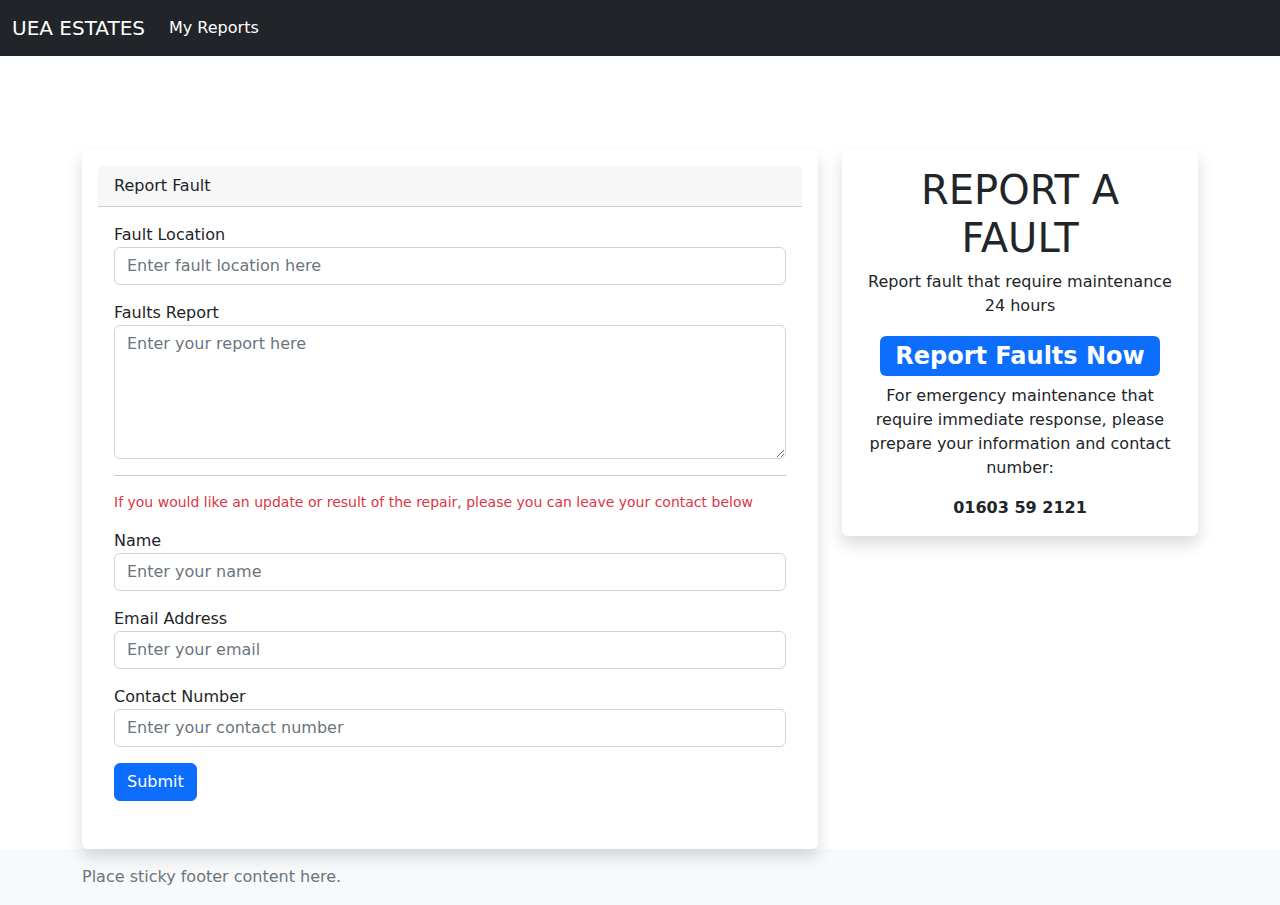
==== index.html @ cb2f6d5e "Move Folder" ====
<!doctype html>
<html lang="en" class="h-100">
  <head>
    <meta charset="utf-8">
    <meta name="viewport" content="width=device-width, initial-scale=1">
    <meta name="description" content="">
    <meta name="author" content="Mark Otto, Jacob Thornton, and Bootstrap contributors">
    <meta name="generator" content="Hugo 0.104.2">
    <title>Sticky Footer Navbar Template · Bootstrap v5.2</title>

    <link rel="canonical" href="https://getbootstrap.com/docs/5.2/examples/sticky-footer-navbar/">

    

    

<link href="assets/bootstrap/css/bootstrap.min.css" rel="stylesheet">

    <!-- Favicons -->
<link rel="apple-touch-icon" href="/docs/5.2/assets/img/favicons/apple-touch-icon.png" sizes="180x180">
<link rel="icon" href="/docs/5.2/assets/img/favicons/favicon-32x32.png" sizes="32x32" type="image/png">
<link rel="icon" href="/docs/5.2/assets/img/favicons/favicon-16x16.png" sizes="16x16" type="image/png">
<link rel="manifest" href="/docs/5.2/assets/img/favicons/manifest.json">
<link rel="stylesheet" href="assets/style.css" color="#712cf9">
<link rel="icon" href="/docs/5.2/assets/img/favicons/favicon.ico">
<meta name="theme-color" content="#712cf9">


    <style>
      .bd-placeholder-img {
        font-size: 1.125rem;
        text-anchor: middle;
        -webkit-user-select: none;
        -moz-user-select: none;
        user-select: none;
      }

      @media (min-width: 768px) {
        .bd-placeholder-img-lg {
          font-size: 3.5rem;
        }
      }

      .b-example-divider {
        height: 3rem;
        background-color: rgba(0, 0, 0, .1);
        border: solid rgba(0, 0, 0, .15);
        border-width: 1px 0;
        box-shadow: inset 0 .5em 1.5em rgba(0, 0, 0, .1), inset 0 .125em .5em rgba(0, 0, 0, .15);
      }

      .b-example-vr {
        flex-shrink: 0;
        width: 1.5rem;
        height: 100vh;
      }

      .bi {
        vertical-align: -.125em;
        fill: currentColor;
      }

      .nav-scroller {
        position: relative;
        z-index: 2;
        height: 2.75rem;
        overflow-y: hidden;
      }

      .nav-scroller .nav {
        display: flex;
        flex-wrap: nowrap;
        padding-bottom: 1rem;
        margin-top: -1px;
        overflow-x: auto;
        text-align: center;
        white-space: nowrap;
        -webkit-overflow-scrolling: touch;
      }
    </style>

    
    <!-- Custom styles for this template -->
    <link href="sticky-footer-navbar.css" rel="stylesheet">
  </head>
  <body class="d-flex flex-column h-100">
    
<header>
  <!-- Fixed navbar -->
  <nav class="navbar navbar-expand-md navbar-dark fixed-top bg-dark">
    <div class="container-fluid">
      <a class="navbar-brand" href="#">UEA ESTATES</a>
      <button class="navbar-toggler" type="button" data-bs-toggle="collapse" data-bs-target="#navbarCollapse" aria-controls="navbarCollapse" aria-expanded="false" aria-label="Toggle navigation">
        <span class="navbar-toggler-icon"></span>
      </button>
      <div class="collapse navbar-collapse" id="navbarCollapse">
        <ul class="navbar-nav me-auto mb-2 mb-md-0">
          <li class="nav-item">
            <a class="nav-link active" aria-current="page" href="#">My Reports</a>
          </li>
          
        </ul>
        
      </div>
    </div>
  </nav>
</header>

<!-- Begin page content -->
<main class="flex-shrink-0">
  <div class="container more-margin">
    <div class="row">
        <div class="col-md-8">
            <div class="card card-body border-0 shadow">
                <div class="card-header">Report Fault</div>
                <div class="card-body">
                    <form action="" method="post">
                        <div class="form-group mb-3">
                            <label for="id_fault_location">Fault Location</label>
                            <input required type="text" name="fault_location" id="id_fault_location" placeholder="Enter fault location here" class="form-control">
                        </div>
                        <div class="form-group mb-3">
                            <label for="id_faults_report">Faults Report</label>
                            <textarea required name="fault_report" id="id_faults_report" cols="30" rows="5" class="form-control" placeholder="Enter your report here"></textarea>
                        </div>
                        <hr>
                        <p class="text-danger small">If you would like an update or result of the repair, please you can leave your contact below</p>
                        <div class="form-group mb-3">
                            <label for="id_name">Name</label>
                            <input type="text" name="name" id="id_name" placeholder="Enter your name" class="form-control">
                        </div>
                        <div class="form-group mb-3">
                            <label for="id_email">Email Address</label>
                            <input type="email" name="email" id="id_email" placeholder="Enter your email" class="form-control">
                        </div>
                        <div class="form-group mb-3">
                            <label for="id_contact">Contact Number</label>
                            <input type="text" name="name" id="id_contact" placeholder="Enter your contact number" class="form-control">
                        </div>
    
                        <div class="form-group mb-3">
                            <button type="submit" class="btn btn-primary">Submit</button>
                        </div>
                    </form>
                </div>
            </div>
        </div>
        <div class="col-md-4">
            <div class="card card-body border-0 shadow text-center">
                <h1 class="text-center">REPORT A FAULT</h1>
                <p>Report fault that require maintenance 24 hours</p>
                <h2><span class="badge bg-primary">Report Faults Now</span></h2>
                <p>For emergency maintenance that require immediate response, please prepare your information and contact number:</p>
                <strong>01603 59 2121</strong>
            </div>
        </div>
    </div>
  </div>
</main>

<footer class="footer mt-auto py-3 bg-light">
  <div class="container">
    <span class="text-muted">Place sticky footer content here.</span>
  </div>
</footer>


    <script src="assets/bootstrap/js/bootstrap.bundle.min.js"></script>

      
  </body>
</html>
---- assets/style.css ----
.more-margin {
    margin-top: 150px;
}
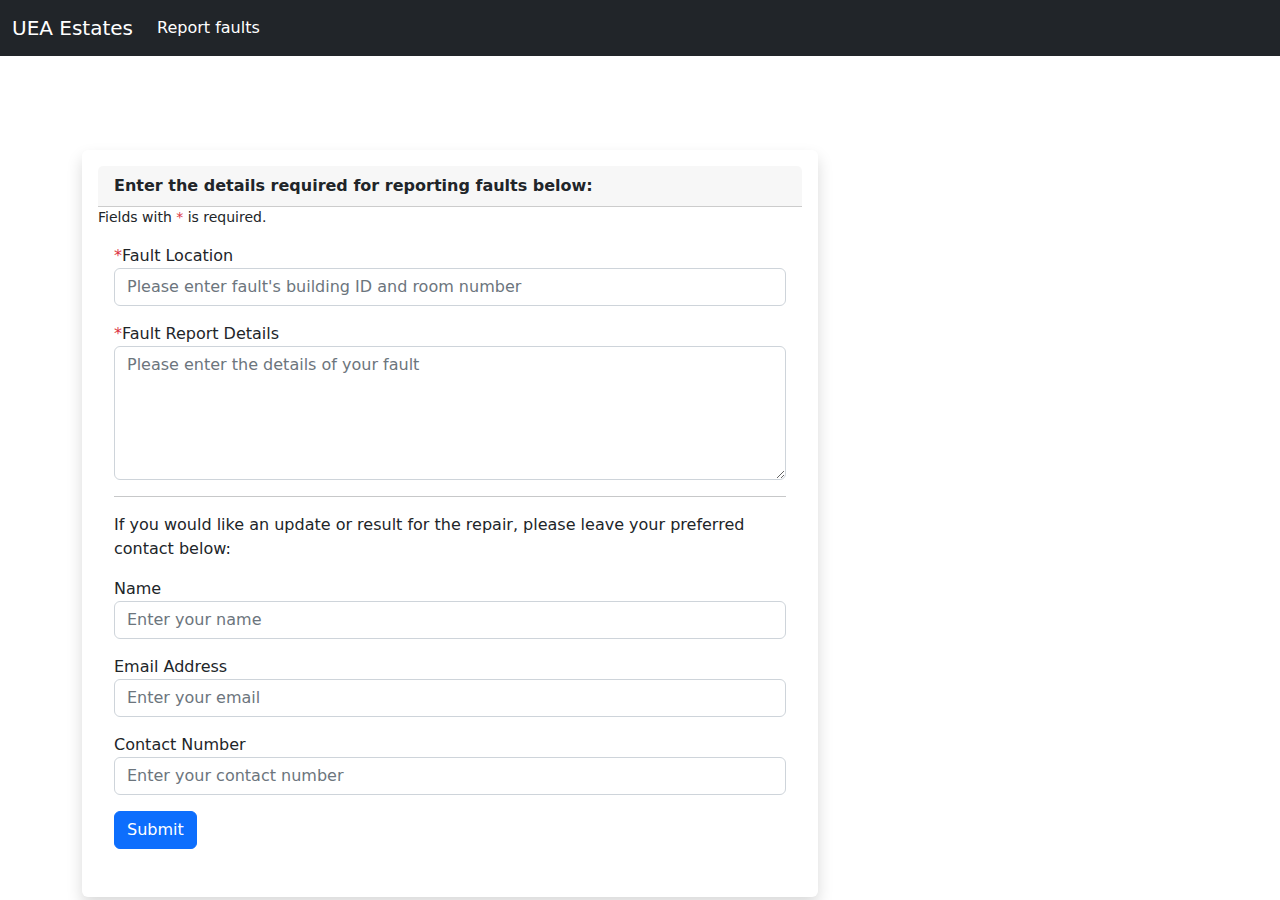
==== commit f6ec653b: "linked buttons between userReportFaults pages, modified content" ====
--- a/index.html
+++ b/index.html
@@ -1,152 +1,164 @@
-
 <!doctype html>
 <html lang="en" class="h-100">
-  <head>
-    <meta charset="utf-8">
-    <meta name="viewport" content="width=device-width, initial-scale=1">
-    <meta name="description" content="">
-    <meta name="author" content="Mark Otto, Jacob Thornton, and Bootstrap contributors">
-    <meta name="generator" content="Hugo 0.104.2">
-    <title>Sticky Footer Navbar Template · Bootstrap v5.2</title>
 
-    <link rel="canonical" href="https://getbootstrap.com/docs/5.2/examples/sticky-footer-navbar/">
+<head>
+  <meta charset="utf-8">
+  <meta name="viewport" content="width=device-width, initial-scale=1">
+  <meta name="description" content="">
+  <meta name="author" content="Mark Otto, Jacob Thornton, and Bootstrap contributors">
+  <meta name="generator" content="Hugo 0.104.2">
+  <title>Sticky Footer Navbar Template · Bootstrap v5.2</title>
 
-    
-
-    
-
-<link href="assets/bootstrap/css/bootstrap.min.css" rel="stylesheet">
-
-    <!-- Favicons -->
-<link rel="apple-touch-icon" href="/docs/5.2/assets/img/favicons/apple-touch-icon.png" sizes="180x180">
-<link rel="icon" href="/docs/5.2/assets/img/favicons/favicon-32x32.png" sizes="32x32" type="image/png">
-<link rel="icon" href="/docs/5.2/assets/img/favicons/favicon-16x16.png" sizes="16x16" type="image/png">
-<link rel="manifest" href="/docs/5.2/assets/img/favicons/manifest.json">
-<link rel="stylesheet" href="assets/style.css" color="#712cf9">
-<link rel="icon" href="/docs/5.2/assets/img/favicons/favicon.ico">
-<meta name="theme-color" content="#712cf9">
+  <link rel="canonical" href="https://getbootstrap.com/docs/5.2/examples/sticky-footer-navbar/">
 
 
-    <style>
-      .bd-placeholder-img {
-        font-size: 1.125rem;
-        text-anchor: middle;
-        -webkit-user-select: none;
-        -moz-user-select: none;
-        user-select: none;
+
+
+
+  <link href="assets/bootstrap/css/bootstrap.min.css" rel="stylesheet">
+
+  <!-- Favicons -->
+  <link rel="apple-touch-icon" href="/docs/5.2/assets/img/favicons/apple-touch-icon.png" sizes="180x180">
+  <link rel="icon" href="/docs/5.2/assets/img/favicons/favicon-32x32.png" sizes="32x32" type="image/png">
+  <link rel="icon" href="/docs/5.2/assets/img/favicons/favicon-16x16.png" sizes="16x16" type="image/png">
+  <link rel="manifest" href="/docs/5.2/assets/img/favicons/manifest.json">
+  <link rel="stylesheet" href="assets/style.css" color="#712cf9">
+  <link rel="icon" href="/docs/5.2/assets/img/favicons/favicon.ico">
+  <meta name="theme-color" content="#712cf9">
+
+
+  <style>
+    .bd-placeholder-img {
+      font-size: 1.125rem;
+      text-anchor: middle;
+      -webkit-user-select: none;
+      -moz-user-select: none;
+      user-select: none;
+    }
+
+    @media (min-width: 768px) {
+      .bd-placeholder-img-lg {
+        font-size: 3.5rem;
       }
+    }
 
-      @media (min-width: 768px) {
-        .bd-placeholder-img-lg {
-          font-size: 3.5rem;
-        }
-      }
+    .b-example-divider {
+      height: 3rem;
+      background-color: rgba(0, 0, 0, .1);
+      border: solid rgba(0, 0, 0, .15);
+      border-width: 1px 0;
+      box-shadow: inset 0 .5em 1.5em rgba(0, 0, 0, .1), inset 0 .125em .5em rgba(0, 0, 0, .15);
+    }
 
-      .b-example-divider {
-        height: 3rem;
-        background-color: rgba(0, 0, 0, .1);
-        border: solid rgba(0, 0, 0, .15);
-        border-width: 1px 0;
-        box-shadow: inset 0 .5em 1.5em rgba(0, 0, 0, .1), inset 0 .125em .5em rgba(0, 0, 0, .15);
-      }
+    .b-example-vr {
+      flex-shrink: 0;
+      width: 1.5rem;
+      height: 100vh;
+    }
 
-      .b-example-vr {
-        flex-shrink: 0;
-        width: 1.5rem;
-        height: 100vh;
-      }
+    .bi {
+      vertical-align: -.125em;
+      fill: currentColor;
+    }
 
-      .bi {
-        vertical-align: -.125em;
-        fill: currentColor;
-      }
+    .nav-scroller {
+      position: relative;
+      z-index: 2;
+      height: 2.75rem;
+      overflow-y: hidden;
+    }
 
-      .nav-scroller {
-        position: relative;
-        z-index: 2;
-        height: 2.75rem;
-        overflow-y: hidden;
-      }
+    .nav-scroller .nav {
+      display: flex;
+      flex-wrap: nowrap;
+      padding-bottom: 1rem;
+      margin-top: -1px;
+      overflow-x: auto;
+      text-align: center;
+      white-space: nowrap;
+      -webkit-overflow-scrolling: touch;
+    }
+  </style>
 
-      .nav-scroller .nav {
-        display: flex;
-        flex-wrap: nowrap;
-        padding-bottom: 1rem;
-        margin-top: -1px;
-        overflow-x: auto;
-        text-align: center;
-        white-space: nowrap;
-        -webkit-overflow-scrolling: touch;
-      }
-    </style>
 
-    
-    <!-- Custom styles for this template -->
-    <link href="sticky-footer-navbar.css" rel="stylesheet">
-  </head>
-  <body class="d-flex flex-column h-100">
-    
-<header>
-  <!-- Fixed navbar -->
-  <nav class="navbar navbar-expand-md navbar-dark fixed-top bg-dark">
-    <div class="container-fluid">
-      <a class="navbar-brand" href="#">UEA ESTATES</a>
-      <button class="navbar-toggler" type="button" data-bs-toggle="collapse" data-bs-target="#navbarCollapse" aria-controls="navbarCollapse" aria-expanded="false" aria-label="Toggle navigation">
-        <span class="navbar-toggler-icon"></span>
-      </button>
-      <div class="collapse navbar-collapse" id="navbarCollapse">
-        <ul class="navbar-nav me-auto mb-2 mb-md-0">
-          <li class="nav-item">
-            <a class="nav-link active" aria-current="page" href="#">My Reports</a>
-          </li>
-          
-        </ul>
-        
+  <!-- Custom styles for this template -->
+  <link href="sticky-footer-navbar.css" rel="stylesheet">
+</head>
+
+<body class="d-flex flex-column h-100">
+
+  <header>
+    <!-- Fixed navbar -->
+    <nav class="navbar navbar-expand-md navbar-dark fixed-top bg-dark">
+      <div class="container-fluid">
+        <a class="navbar-brand" href="#">UEA Estates</a>
+        <button class="navbar-toggler" type="button" data-bs-toggle="collapse" data-bs-target="#navbarCollapse"
+          aria-controls="navbarCollapse" aria-expanded="false" aria-label="Toggle navigation">
+          <span class="navbar-toggler-icon"></span>
+        </button>
+        <div class="collapse navbar-collapse" id="navbarCollapse">
+          <ul class="navbar-nav me-auto mb-2 mb-md-0">
+            <li class="nav-item">
+              <a class="nav-link active" aria-current="page" href="#">Report faults</a>
+            </li>
+          </ul>
+        </div>
       </div>
-    </div>
-  </nav>
-</header>
+    </nav>
+  </header>
 
-<!-- Begin page content -->
-<main class="flex-shrink-0">
-  <div class="container more-margin">
-    <div class="row">
+  <!-- Begin page content -->
+  <main class="flex-shrink-0">
+    <div class="container more-margin">
+      <div class="row">
         <div class="col-md-8">
-            <div class="card card-body border-0 shadow">
-                <div class="card-header">Report Fault</div>
-                <div class="card-body">
-                    <form action="" method="post">
-                        <div class="form-group mb-3">
-                            <label for="id_fault_location">Fault Location</label>
-                            <input required type="text" name="fault_location" id="id_fault_location" placeholder="Enter fault location here" class="form-control">
-                        </div>
-                        <div class="form-group mb-3">
-                            <label for="id_faults_report">Faults Report</label>
-                            <textarea required name="fault_report" id="id_faults_report" cols="30" rows="5" class="form-control" placeholder="Enter your report here"></textarea>
-                        </div>
-                        <hr>
-                        <p class="text-danger small">If you would like an update or result of the repair, please you can leave your contact below</p>
-                        <div class="form-group mb-3">
-                            <label for="id_name">Name</label>
-                            <input type="text" name="name" id="id_name" placeholder="Enter your name" class="form-control">
-                        </div>
-                        <div class="form-group mb-3">
-                            <label for="id_email">Email Address</label>
-                            <input type="email" name="email" id="id_email" placeholder="Enter your email" class="form-control">
-                        </div>
-                        <div class="form-group mb-3">
-                            <label for="id_contact">Contact Number</label>
-                            <input type="text" name="name" id="id_contact" placeholder="Enter your contact number" class="form-control">
-                        </div>
-    
-                        <div class="form-group mb-3">
-                            <button type="submit" class="btn btn-primary">Submit</button>
-                        </div>
-                    </form>
+          <div class="card card-body border-0 shadow">
+            <div class="card-header"><strong>
+                Enter the details required for reporting faults below:
+              </strong></div>
+            <div class="small">
+              Fields with <span class="text-danger">*</span> is required.
+            </div>
+            <div class="card-body">
+              <form action="" method="post">
+                <div class="form-group mb-3">
+                  <label for="id_fault_location"><span class="text-danger">*</span>Fault Location</label>
+                  <input required type="text" name="fault_location" id="id_fault_location"
+                    placeholder="Please enter fault's building ID and room number" class="form-control">
                 </div>
+                <div class="form-group mb-3">
+                  <label for="id_faults_report"><span class="text-danger">*</span>Fault Report Details</label>
+                  <textarea required name="fault_report" id="id_faults_report" cols="30" rows="5" class="form-control"
+                    placeholder="Please enter the details of your fault"></textarea>
+                </div>
+                <hr>
+                <p>
+                  If you would like an update or result for the repair, please leave your preferred contact below:
+                </p>
+                <div class="form-group mb-3">
+                  <label for="id_name">Name</label>
+                  <input type="text" name="name" id="id_name" placeholder="Enter your name" class="form-control">
+                </div>
+
+                <div class="form-group mb-3">
+                  <label for="id_email">Email Address</label>
+                  <input type="email" name="email" id="id_email" placeholder="Enter your email" class="form-control">
+                </div>
+
+                <div class="form-group mb-3">
+                  <label for="id_contact">Contact Number</label>
+                  <input type="text" name="name" id="id_contact" placeholder="Enter your contact number"
+                    class="form-control">
+                </div>
+
+                <div class="form-group mb-3">
+                  <button type="submit" class="btn btn-primary" onclick="reportsuccessful()">Submit</button>
+                </div>
+              </form>
             </div>
+          </div>
         </div>
-        <div class="col-md-4">
+        <!-- <div class="col-md-4">
             <div class="card card-body border-0 shadow text-center">
                 <h1 class="text-center">REPORT A FAULT</h1>
                 <p>Report fault that require maintenance 24 hours</p>
@@ -154,20 +166,22 @@
                 <p>For emergency maintenance that require immediate response, please prepare your information and contact number:</p>
                 <strong>01603 59 2121</strong>
             </div>
-        </div>
+        </div> -->
+      </div>
     </div>
-  </div>
-</main>
+    <script>
+      function reportsuccessful() {
+        location.href = "success.html";
+      }
+    </script>
+  </main>
 
-<footer class="footer mt-auto py-3 bg-light">
-  <div class="container">
-    <span class="text-muted">Place sticky footer content here.</span>
-  </div>
-</footer>
+  <!-- <footer class="footer mt-auto py-3 bg-light">
+    <div class="container">
+      <span class="text-muted">Place sticky footer content here.</span>
+    </div>
+  </footer> -->
+  <script src="assets/bootstrap/js/bootstrap.bundle.min.js"></script>
+</body>
 
-
-    <script src="assets/bootstrap/js/bootstrap.bundle.min.js"></script>
-
-      
-  </body>
-</html>
+</html>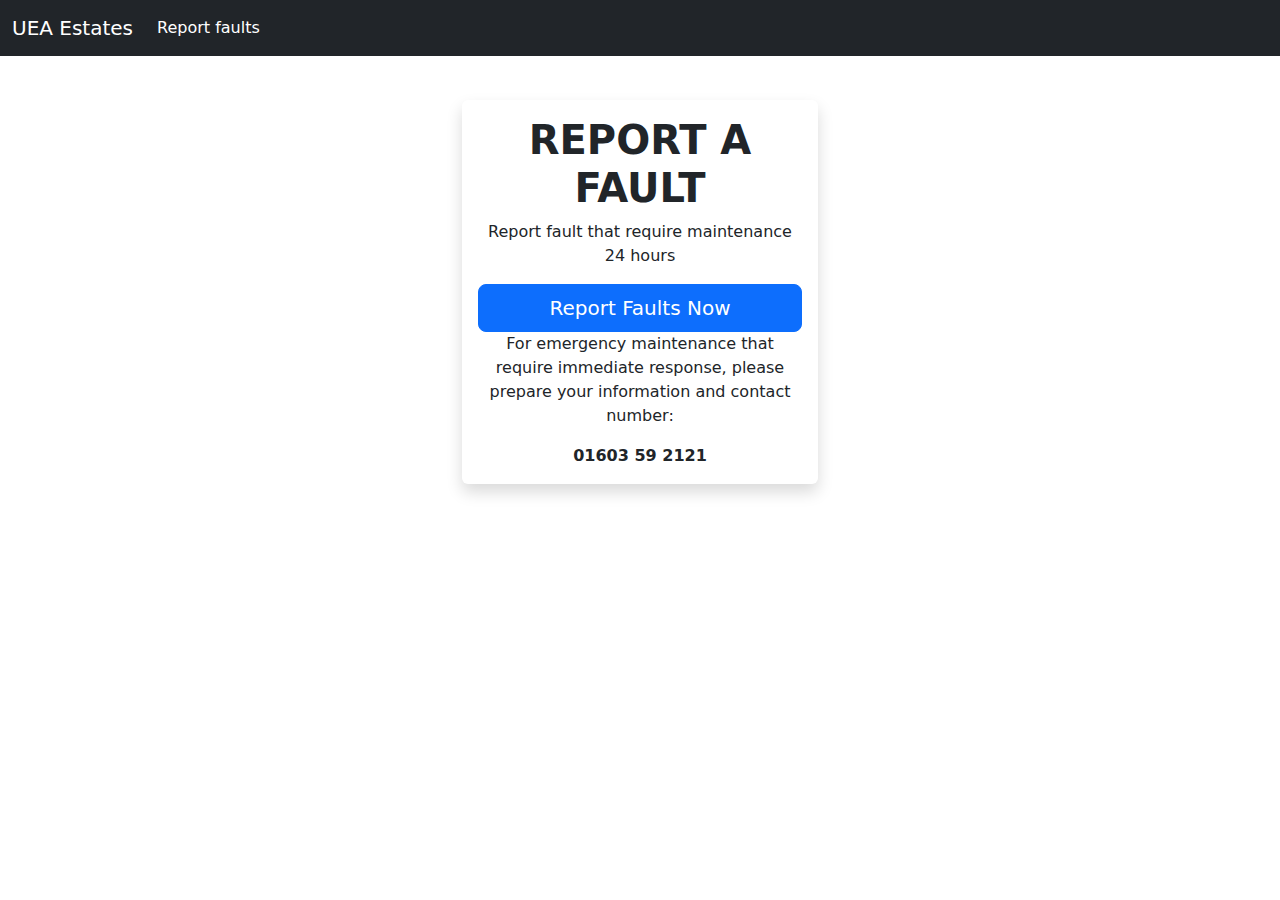
==== commit c19d9981: "added the fill in the forms to the index.html" ====
--- a/index.html
+++ b/index.html
@@ -2,186 +2,146 @@
 <html lang="en" class="h-100">
 
 <head>
-  <meta charset="utf-8">
-  <meta name="viewport" content="width=device-width, initial-scale=1">
-  <meta name="description" content="">
-  <meta name="author" content="Mark Otto, Jacob Thornton, and Bootstrap contributors">
-  <meta name="generator" content="Hugo 0.104.2">
-  <title>Sticky Footer Navbar Template · Bootstrap v5.2</title>
+    <meta charset="utf-8">
+    <meta name="viewport" content="width=device-width, initial-scale=1">
+    <meta name="description" content="">
+    <meta name="author" content="Mark Otto, Jacob Thornton, and Bootstrap contributors">
+    <meta name="generator" content="Hugo 0.104.2">
+    <title>Sticky Footer Navbar Template · Bootstrap v5.2</title>
 
-  <link rel="canonical" href="https://getbootstrap.com/docs/5.2/examples/sticky-footer-navbar/">
+    <link rel="canonical" href="https://getbootstrap.com/docs/5.2/examples/sticky-footer-navbar/">
 
 
 
 
 
-  <link href="assets/bootstrap/css/bootstrap.min.css" rel="stylesheet">
+    <link href="assets/bootstrap/css/bootstrap.min.css" rel="stylesheet">
 
-  <!-- Favicons -->
-  <link rel="apple-touch-icon" href="/docs/5.2/assets/img/favicons/apple-touch-icon.png" sizes="180x180">
-  <link rel="icon" href="/docs/5.2/assets/img/favicons/favicon-32x32.png" sizes="32x32" type="image/png">
-  <link rel="icon" href="/docs/5.2/assets/img/favicons/favicon-16x16.png" sizes="16x16" type="image/png">
-  <link rel="manifest" href="/docs/5.2/assets/img/favicons/manifest.json">
-  <link rel="stylesheet" href="assets/style.css" color="#712cf9">
-  <link rel="icon" href="/docs/5.2/assets/img/favicons/favicon.ico">
-  <meta name="theme-color" content="#712cf9">
+    <!-- Favicons -->
+    <link rel="apple-touch-icon" href="/docs/5.2/assets/img/favicons/apple-touch-icon.png" sizes="180x180">
+    <link rel="icon" href="/docs/5.2/assets/img/favicons/favicon-32x32.png" sizes="32x32" type="image/png">
+    <link rel="icon" href="/docs/5.2/assets/img/favicons/favicon-16x16.png" sizes="16x16" type="image/png">
+    <link rel="manifest" href="/docs/5.2/assets/img/favicons/manifest.json">
+    <link rel="stylesheet" href="assets/style.css" color="#712cf9">
+    <link rel="icon" href="/docs/5.2/assets/img/favicons/favicon.ico">
+    <meta name="theme-color" content="#712cf9">
 
 
-  <style>
-    .bd-placeholder-img {
-      font-size: 1.125rem;
-      text-anchor: middle;
-      -webkit-user-select: none;
-      -moz-user-select: none;
-      user-select: none;
-    }
+    <style>
+        .bd-placeholder-img {
+            font-size: 1.125rem;
+            text-anchor: middle;
+            -webkit-user-select: none;
+            -moz-user-select: none;
+            user-select: none;
+        }
 
-    @media (min-width: 768px) {
-      .bd-placeholder-img-lg {
-        font-size: 3.5rem;
-      }
-    }
+        @media (min-width: 768px) {
+            .bd-placeholder-img-lg {
+                font-size: 3.5rem;
+            }
+        }
 
-    .b-example-divider {
-      height: 3rem;
-      background-color: rgba(0, 0, 0, .1);
-      border: solid rgba(0, 0, 0, .15);
-      border-width: 1px 0;
-      box-shadow: inset 0 .5em 1.5em rgba(0, 0, 0, .1), inset 0 .125em .5em rgba(0, 0, 0, .15);
-    }
+        .b-example-divider {
+            height: 3rem;
+            background-color: rgba(0, 0, 0, .1);
+            border: solid rgba(0, 0, 0, .15);
+            border-width: 1px 0;
+            box-shadow: inset 0 .5em 1.5em rgba(0, 0, 0, .1), inset 0 .125em .5em rgba(0, 0, 0, .15);
+        }
 
-    .b-example-vr {
-      flex-shrink: 0;
-      width: 1.5rem;
-      height: 100vh;
-    }
+        .b-example-vr {
+            flex-shrink: 0;
+            width: 1.5rem;
+            height: 100vh;
+        }
 
-    .bi {
-      vertical-align: -.125em;
-      fill: currentColor;
-    }
+        .bi {
+            vertical-align: -.125em;
+            fill: currentColor;
+        }
 
-    .nav-scroller {
-      position: relative;
-      z-index: 2;
-      height: 2.75rem;
-      overflow-y: hidden;
-    }
+        .nav-scroller {
+            position: relative;
+            z-index: 2;
+            height: 2.75rem;
+            overflow-y: hidden;
+        }
 
-    .nav-scroller .nav {
-      display: flex;
-      flex-wrap: nowrap;
-      padding-bottom: 1rem;
-      margin-top: -1px;
-      overflow-x: auto;
-      text-align: center;
-      white-space: nowrap;
-      -webkit-overflow-scrolling: touch;
-    }
-  </style>
+        .nav-scroller .nav {
+            display: flex;
+            flex-wrap: nowrap;
+            padding-bottom: 1rem;
+            margin-top: -1px;
+            overflow-x: auto;
+            text-align: center;
+            white-space: nowrap;
+            -webkit-overflow-scrolling: touch;
+        }
+    </style>
 
 
-  <!-- Custom styles for this template -->
-  <link href="sticky-footer-navbar.css" rel="stylesheet">
+    <!-- Custom styles for this template -->
+    <link href="sticky-footer-navbar.css" rel="stylesheet">
 </head>
 
 <body class="d-flex flex-column h-100">
-
-  <header>
-    <!-- Fixed navbar -->
-    <nav class="navbar navbar-expand-md navbar-dark fixed-top bg-dark">
-      <div class="container-fluid">
-        <a class="navbar-brand" href="#">UEA Estates</a>
-        <button class="navbar-toggler" type="button" data-bs-toggle="collapse" data-bs-target="#navbarCollapse"
-          aria-controls="navbarCollapse" aria-expanded="false" aria-label="Toggle navigation">
-          <span class="navbar-toggler-icon"></span>
-        </button>
-        <div class="collapse navbar-collapse" id="navbarCollapse">
-          <ul class="navbar-nav me-auto mb-2 mb-md-0">
-            <li class="nav-item">
-              <a class="nav-link active" aria-current="page" href="#">Report faults</a>
-            </li>
-          </ul>
-        </div>
-      </div>
-    </nav>
-  </header>
-
-  <!-- Begin page content -->
-  <main class="flex-shrink-0">
-    <div class="container more-margin">
-      <div class="row">
-        <div class="col-md-8">
-          <div class="card card-body border-0 shadow">
-            <div class="card-header"><strong>
-                Enter the details required for reporting faults below:
-              </strong></div>
-            <div class="small">
-              Fields with <span class="text-danger">*</span> is required.
+    <header>
+        <!-- Fixed navbar -->
+        <nav class="navbar navbar-expand-md navbar-dark fixed-top bg-dark">
+            <div class="container-fluid">
+                <a class="navbar-brand" href="#">UEA Estates</a>
+                <button class="navbar-toggler" type="button" data-bs-toggle="collapse" data-bs-target="#navbarCollapse"
+                    aria-controls="navbarCollapse" aria-expanded="false" aria-label="Toggle navigation">
+                    <span class="navbar-toggler-icon"></span>
+                </button>
+                <div class="collapse navbar-collapse" id="navbarCollapse">
+                    <ul class="navbar-nav me-auto mb-2 mb-md-0">
+                        <li class="nav-item">
+                            <a class="nav-link active" aria-current="page" href="#">Report faults</a>
+                        </li>
+                    </ul>
+                </div>
             </div>
-            <div class="card-body">
-              <form action="" method="post">
-                <div class="form-group mb-3">
-                  <label for="id_fault_location"><span class="text-danger">*</span>Fault Location</label>
-                  <input required type="text" name="fault_location" id="id_fault_location"
-                    placeholder="Please enter fault's building ID and room number" class="form-control">
-                </div>
-                <div class="form-group mb-3">
-                  <label for="id_faults_report"><span class="text-danger">*</span>Fault Report Details</label>
-                  <textarea required name="fault_report" id="id_faults_report" cols="30" rows="5" class="form-control"
-                    placeholder="Please enter the details of your fault"></textarea>
-                </div>
-                <hr>
-                <p>
-                  If you would like an update or result for the repair, please leave your preferred contact below:
+        </nav>
+    </header>
+    <!-- Begin page content -->
+    <main class="flex-shrink-0">
+        <div class="container more-margin">
+            <div class="row">
+           <div class="col-md-4 mx-auto">
+            <div class="card card-body border-0 shadow text-center">
+                <h1 class="text-center"><strong>
+                        REPORT A FAULT
+                    </strong></h1>
+                <p>Report fault that require maintenance 24 hours</p>
+                <!-- <h2><span class="badge bg-primary">Report Faults Now</span></h2> -->
+                <button type="button" class="btn btn-primary btn-lg" onclick="reportfaults()">
+                    Report Faults Now
+                </button>
+                <p>For emergency maintenance that require immediate response, please prepare your information and
+                    contact number:
                 </p>
-                <div class="form-group mb-3">
-                  <label for="id_name">Name</label>
-                  <input type="text" name="name" id="id_name" placeholder="Enter your name" class="form-control">
-                </div>
-
-                <div class="form-group mb-3">
-                  <label for="id_email">Email Address</label>
-                  <input type="email" name="email" id="id_email" placeholder="Enter your email" class="form-control">
-                </div>
-
-                <div class="form-group mb-3">
-                  <label for="id_contact">Contact Number</label>
-                  <input type="text" name="name" id="id_contact" placeholder="Enter your contact number"
-                    class="form-control">
-                </div>
-
-                <div class="form-group mb-3">
-                  <button type="submit" class="btn btn-primary" onclick="reportsuccessful()">Submit</button>
-                </div>
-              </form>
-            </div>
-          </div>
-        </div>
-        <!-- <div class="col-md-4">
-            <div class="card card-body border-0 shadow text-center">
-                <h1 class="text-center">REPORT A FAULT</h1>
-                <p>Report fault that require maintenance 24 hours</p>
-                <h2><span class="badge bg-primary">Report Faults Now</span></h2>
-                <p>For emergency maintenance that require immediate response, please prepare your information and contact number:</p>
                 <strong>01603 59 2121</strong>
             </div>
-        </div> -->
-      </div>
-    </div>
-    <script>
-      function reportsuccessful() {
-        location.href = "success.html";
-      }
-    </script>
-  </main>
+        </div> 
+        </div>
+        </div>
+        
+        
+        <script>
+            function reportfaults() {
+                location.href = "report_page.html";
+            }
+        </script>
 
-  <!-- <footer class="footer mt-auto py-3 bg-light">
-    <div class="container">
-      <span class="text-muted">Place sticky footer content here.</span>
-    </div>
-  </footer> -->
-  <script src="assets/bootstrap/js/bootstrap.bundle.min.js"></script>
+        <!-- <footer class="footer mt-auto py-3 bg-light">
+        <div class="container">
+            <span class="text-muted">Place sticky footer content here.</span>
+        </div>
+    </footer> -->
+        <script src="assets/bootstrap/js/bootstrap.bundle.min.js"></script>
+    </main>
 </body>
 
 </html>--- a/assets/style.css
+++ b/assets/style.css
@@ -1,3 +1,7 @@
 .more-margin {
-    margin-top: 150px;
+    margin-top: 100px;
+}
+
+main {
+   /* margin-top: 50px; */
 }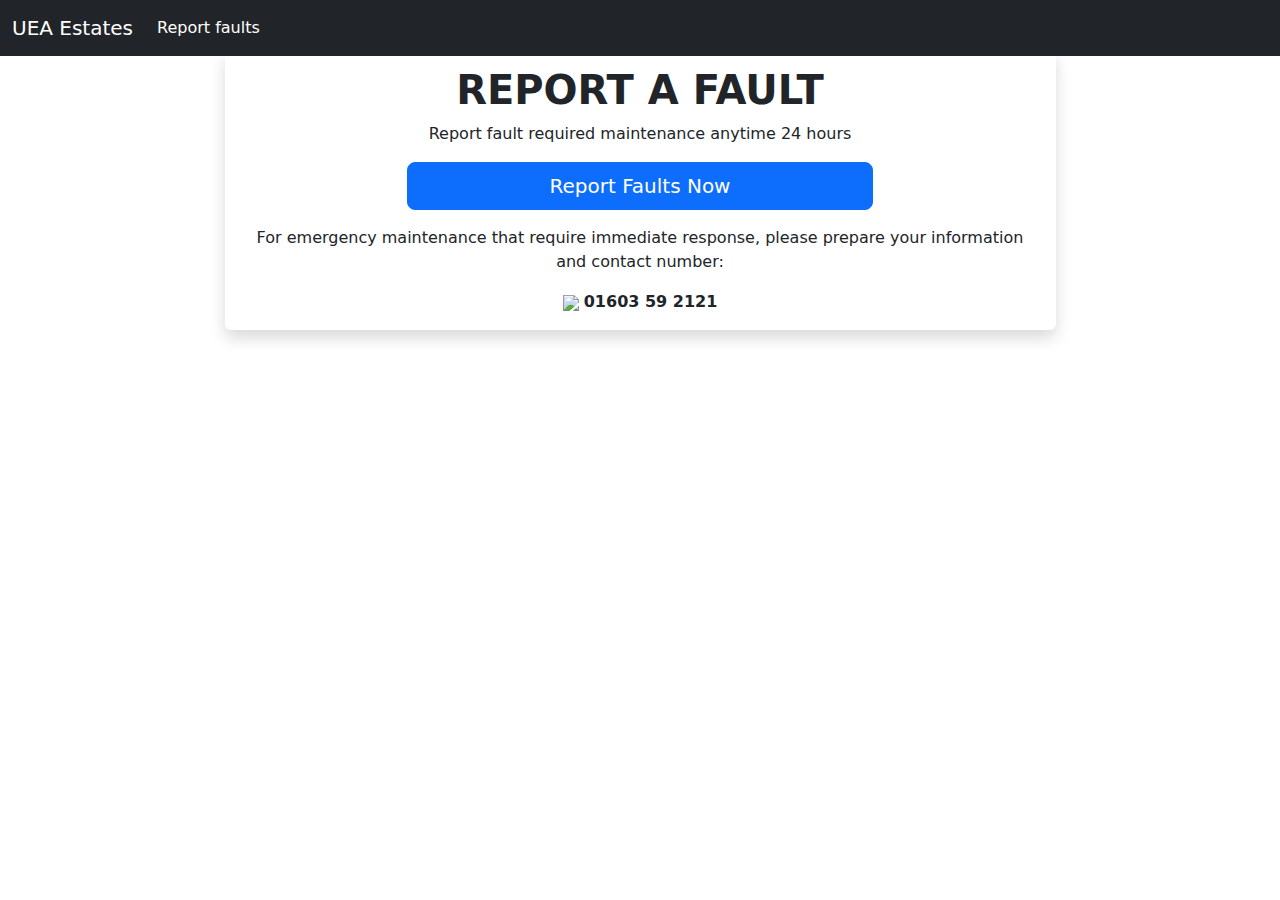
==== commit d0f9c020: "updated multiple pages" ====
--- a/index.html
+++ b/index.html
@@ -7,7 +7,7 @@
     <meta name="description" content="">
     <meta name="author" content="Mark Otto, Jacob Thornton, and Bootstrap contributors">
     <meta name="generator" content="Hugo 0.104.2">
-    <title>Sticky Footer Navbar Template · Bootstrap v5.2</title>
+    <title>Report Faults</title>
 
     <link rel="canonical" href="https://getbootstrap.com/docs/5.2/examples/sticky-footer-navbar/">
 
@@ -109,26 +109,56 @@
     <main class="flex-shrink-0">
         <div class="container more-margin">
             <div class="row">
-           <div class="col-md-4 mx-auto">
-            <div class="card card-body border-0 shadow text-center">
-                <h1 class="text-center"><strong>
-                        REPORT A FAULT
-                    </strong></h1>
-                <p>Report fault that require maintenance 24 hours</p>
-                <!-- <h2><span class="badge bg-primary">Report Faults Now</span></h2> -->
-                <button type="button" class="btn btn-primary btn-lg" onclick="reportfaults()">
-                    Report Faults Now
-                </button>
-                <p>For emergency maintenance that require immediate response, please prepare your information and
-                    contact number:
-                </p>
-                <strong>01603 59 2121</strong>
+                <div class="col-md-9 mx-auto">
+                    <div class="card card-body border-0 shadow text-center">
+                        <h1 class="text-center"><strong>
+                                REPORT A FAULT
+                            </strong></h1>
+                        <p>Report fault required maintenance anytime 24 hours</p>
+                        <!-- <h2><span class="badge bg-primary">Report Faults Now</span></h2> -->
+                        <button type="button" class="btn btn-primary btn-lg mx-auto col-sm-7" onclick="reportfaults()">
+                            Report Faults Now
+                        </button>
+                        <p></p>
+                        <p>
+                            For emergency maintenance that require immediate response, please prepare your information
+                            and contact number:
+                        </p>
+                        <!-- Button trigger modal -->
+                        <div id="container" style="white-space:nowrap">
+
+                            <div id="image" style="display:inline;">
+                                <img src="icons/call.png" type="button" class="img-size btn-size mx-auto"
+                                    data-bs-toggle="modal" data-bs-target="#exampleModal">
+                            </div>
+
+                            <div id="texts" style="display:inline; white-space:nowrap;">
+                                <strong style="display:inline;">01603 59 2121</strong>
+                            </div>
+
+                        </div>
+
+
+                    </div>
+                </div>
             </div>
-        </div> 
         </div>
+        <!-- Modal -->
+        <div class="modal fade" id="exampleModal" tabindex="-1" aria-labelledby="exampleModalLabel" aria-hidden="true">
+            <div class="modal-dialog">
+                <div class="modal-content">
+                    <div class="modal-header">
+                        <h5 class="modal-title" id="exampleModalLabel">Calling...</h5>
+                        <button type="button" class="btn-close" data-bs-dismiss="modal" aria-label="Close"></button>
+                    </div>
+                    <div class="modal-footer">
+                        <button type="button" class="btn btn-secondary" data-bs-dismiss="modal">Close</button>
+                    </div>
+                </div>
+            </div>
         </div>
-        
-        
+
+
         <script>
             function reportfaults() {
                 location.href = "report_page.html";
--- a/assets/style.css
+++ b/assets/style.css
@@ -1,7 +1,31 @@
 .more-margin {
-    margin-top: 100px;
+    /* margin-top: 50px; */
 }
 
 main {
-   /* margin-top: 50px; */
+    margin-top: 50px;
+}
+
+.bg-mid {
+    color: #bb5f09;
+    background-color: #ffffff;
+    border-color: #bb5f09;
+}
+
+.bg-high {
+    color: rgb(255, 0, 0);
+    background-color: #ffffff;
+    border-color: #ff0000;
+}
+
+.bg-low {
+    color: rgb(214, 182, 0);
+    background-color: #ffffff;
+    border-color: rgb(214, 182, 0);
+}
+
+.bg-emergency {
+    color: #fff;
+    background-color: #920202;
+    border-color: #920202;
 }